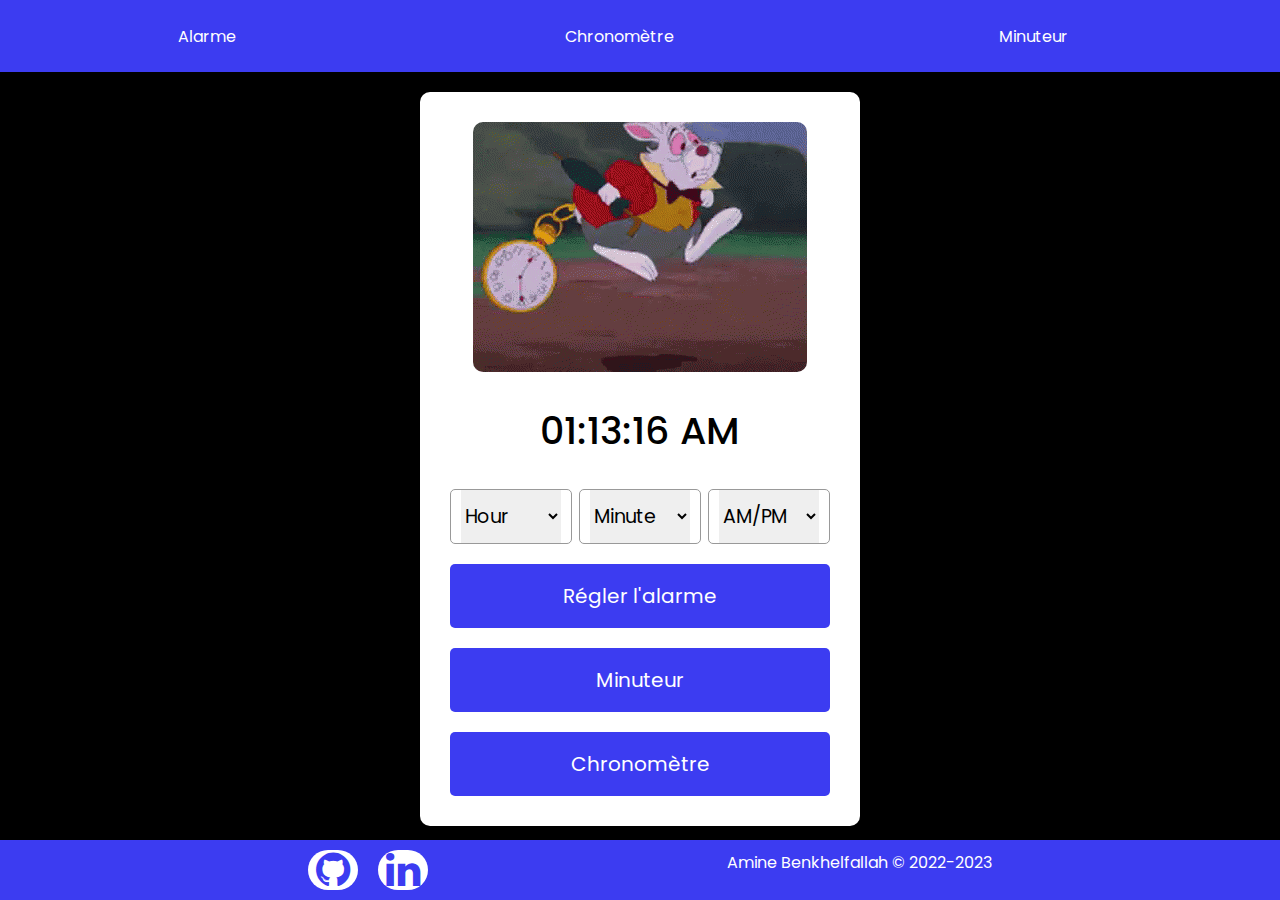
==== index.html @ d3ac6814 "O’clock avec alarme,chronomètre et minuteur. html,css,JS" ====
<!DOCTYPE html>
<html lang="en">
    <head>
        <meta charset="UTF-8">
        <meta http-equiv="X-UA-Compatible" content="IE=edge">
        <meta name="viewport" content="width=device-width, initial-scale=1.0">
        <link rel="stylesheet" href="https://cdnjs.cloudflare.com/ajax/libs/font-awesome/4.7.0/css/font-awesome.min.css">
        <link rel="shortcut icon" type="image/png" href="files/logo.png"/>
        <title>Oclock</title>
        <link rel="stylesheet" href="style.css">
        <link rel="stylesheet" href="header.css">
    </head>
<header>
    <nav class="close" id="nav">
        <burgerButton class="open" onclick="burgerSwitch(this.parentNode);"></burgerButton>
            <ul>      
                <li><a href="index.html">Alarme</a></li>
                <li><a href="chrono.html">Chronomètre</a></li>
                <li><a href="minuteur.html">Minuteur</a></li>
            </ul>
    </nav>    
    <script>
            function burgerSwitch(nav) {
        if (nav.className == "open") {
            nav.className = "close";
        } else {
            nav.className = "open";
        }
        }
    </script>
</header>

<body>
        <div class="box">
            <div class="wrapper">
                <img src="files/gif1.gif" alt="clock">
                <h1>00:00:00 PM</h1>
                    <div class="content disable">
                        <div class=column>
                            <select>
                                <option value="Hour"selected hidden>Hour</option> 
                            </select>
                        </div>
                        <div class=column>
                            <select>
                                <option value="Minute"selected hidden>Minute</option>
                            </select>
                        </div>
                        <div class=column>
                            <select>
                                <option value="Hour"selected hidden>AM/PM</option>
                            </select>
                        </div>
                    </div>
                    <button>Régler l'alarme</button>
                    <button><a href="minuteur.html">Minuteur</a></button>
                    <button><a href="chrono.html">Chronomètre</a></button>
            </div>
        </div>
     
<script src="script.js"></script> 

</body>

<footer> 
    <div class="footer">
        
        <div class="item">
            <a href="https://github.com/amine-benkhelfallah/livre-or"><i class="fa fa-github icon"></i></a>   
            <a href="https://www.linkedin.com/in/amine-benkhelfallah-524a138b/"><i class="fa fa-linkedin icon"></i></a> 
        </div>
        <div class="social">
        <p class="copyright">Amine Benkhelfallah © 2022-2023</p>
        </div>      
    </div>
</footer>

</html>
---- style.css ----
/* Import Google font -poppins  */

@import url('https://fonts.googleapis.com/css2?family=Poppins:wght@400;500;600&display=swap');

*{
    margin: 0;
    padding: 0;
    box-sizing: border-box;
    font-family: 'Poppins', sans-serif;
}

body {
  /* display:flex;*/
    align-items: center;
    justify-content: center;
}
body{
    min-height: 100vh;
    background: black;
    background:transparent;
    
    background: #000;
	overflow: hidden;
}

canvas {
	/* display: block; */

    position: absolute;
    top:0;
    left:0;

}
.retour {
    padding-top:30px;
  
		
}
.content{
     display:flex;
    align-items: center;
    justify-content: center;

}

.retour a{
    padding-top:30px;
    text-decoration: none;
    color:#fff;
    background: #fff;
    border-radius: 50%;
    height: 50px;
    font: bold 16px Helvetica, Arial, sans-serif;
	padding: 1em 1em;
	background-color: rgb(60, 60, 241);
	border-radius: 100px;
		
}
.box{
    margin-top:20px;
    display:flex;
    align-items: center;
    justify-content: center;
    padding-bottom: 30px;

}
.wrapper{
    width: 440px;
    background: white;
    border-radius: 10px;
    flex-direction: column;
    padding: 30px 30px 30px;
    display:flex;
    align-items: center;
    justify-content: center;
}
.wrapper img{
   
    border-radius: 10px;
}
.wrapper h1{
   font-size: 38px;
   font-weight: 500;
   margin: 30px 0; 
}
.wrapper .content{
    width: 100%;
    justify-content: space-between;
}
.wrapper .content .disable{
    opacity: 0.6;
    pointer-events: none;
}
.content .column{
    border-radius: 5px;
    padding: 0 10px;
    border: 1px solid #999;
    width: calc(100% / 3 - 5px);
}

.column select{
    outline: none;
    border: none;
    height: 53px;
    width: 100%;
    font-size: 19px;
}

.wrapper button{
outline: none;
border: none;
 width: 100%;
 margin-top: 20px;
 font-size: 20px;
 padding: 17px ;
 border-radius: 5px;
 background: rgb(60, 60, 241);
 color:#fff;
 cursor: pointer;

}

.wrapper button a{
    text-decoration: none;
    color:#fff
}

#time-input{
height: 50px;
border: 1px solid #999;
border-radius: 5px;
text-align: center;
}

  
/***********************footer************/
.footer {
    position: absolute;
    bottom: 0;
    width: 100%;
    height: 60px;



 /* padding-bottom: 30px;*/
  background:rgb(60, 60, 241);
  display:flex;
  flex-direction: row;
  justify-content: space-evenly;
  /*padding-top: 50px;*/
  
  }

  .item {
    display: flex;
    justify-content:center;
    margin: 10px;
    
    
 
  }
  .social{
    margin: 10px;
    color: #fff;

  } 


.item a{

  display: flex;
  justify-content:  center;
  text-decoration: none;
  font-size: 40px;
  color:rgb(60, 60, 241) ;
  margin-left: 20px;
  background-color:#fff;
  border-radius: 50px;
  width: 50px;
}
---- header.css ----
* { 
    box-sizing: border-box;
    margin: 0;
    padding: 0;
}
header {
    margin:0;
    padding:0;
    background: rgb(60, 60, 241);
    display: flex;
    justify-content: space-between;
    align-items: center;
    height: 8vh;
    
}

nav ul {
    padding: 0;
    margin: 0;
}
nav ul li{
    float:left;
    width: calc( (100vw - 40px ) / 3);
    list-style-type: none;
    
}
nav ul li a {
 
    display:block;
    color: white;
    padding: 1px;
    text-decoration: none;
    text-align: center;
    width:100%;
}

@media (max-width: 767px) {
    
    burgerButton {
    display: block; 
    color: white;
    cursor: pointer;
    margin-bottom:5px;
    }
    burgerButton:hover{
    content: '\2261';
    }
    burgerButton:after{
    position: absolute;
    left: 20px;
    top: 2px;
    font-family: Arial rgb(81, 130, 236);
    font-size: 40px;
    }
    nav.open burgerButton:after {
    content: '\00d7';
    }

    nav.close burgerButton:after {
    content: '\2261';
    }
    nav.close ul { 
    display: none; 
    }
    nav ul li { 
    width: calc(100vw - 40px);
    }
}
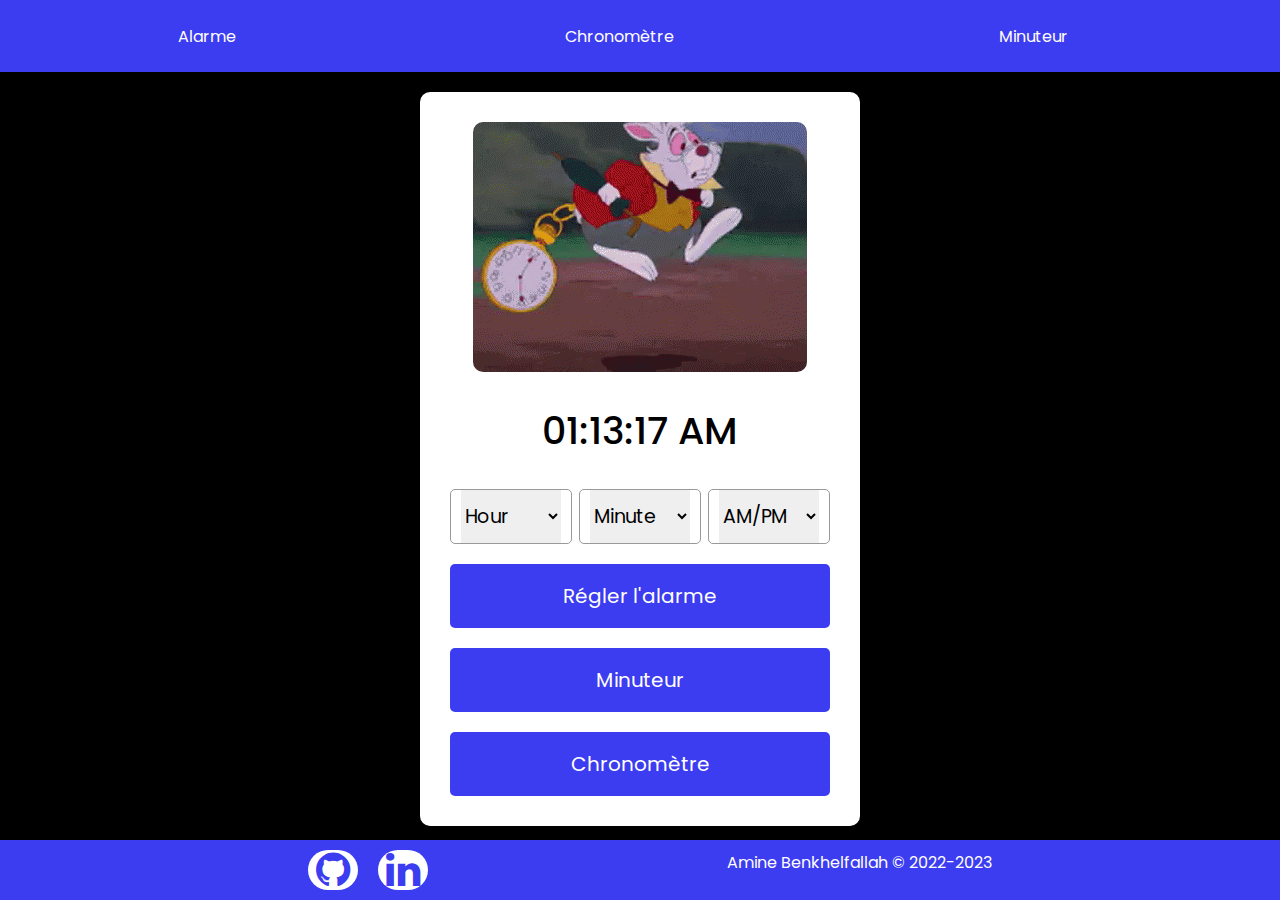
==== commit 2f37d55c: "O’clock avec alarme,chronomètre et minuteur. html,css,JS" ====
--- a/index.html
+++ b/index.html
@@ -66,7 +66,7 @@
     <div class="footer">
         
         <div class="item">
-            <a href="https://github.com/amine-benkhelfallah/livre-or"><i class="fa fa-github icon"></i></a>   
+            <a href="https://github.com/amine-benkhelfallah/oclock"><i class="fa fa-github icon"></i></a>   
             <a href="https://www.linkedin.com/in/amine-benkhelfallah-524a138b/"><i class="fa fa-linkedin icon"></i></a> 
         </div>
         <div class="social">
